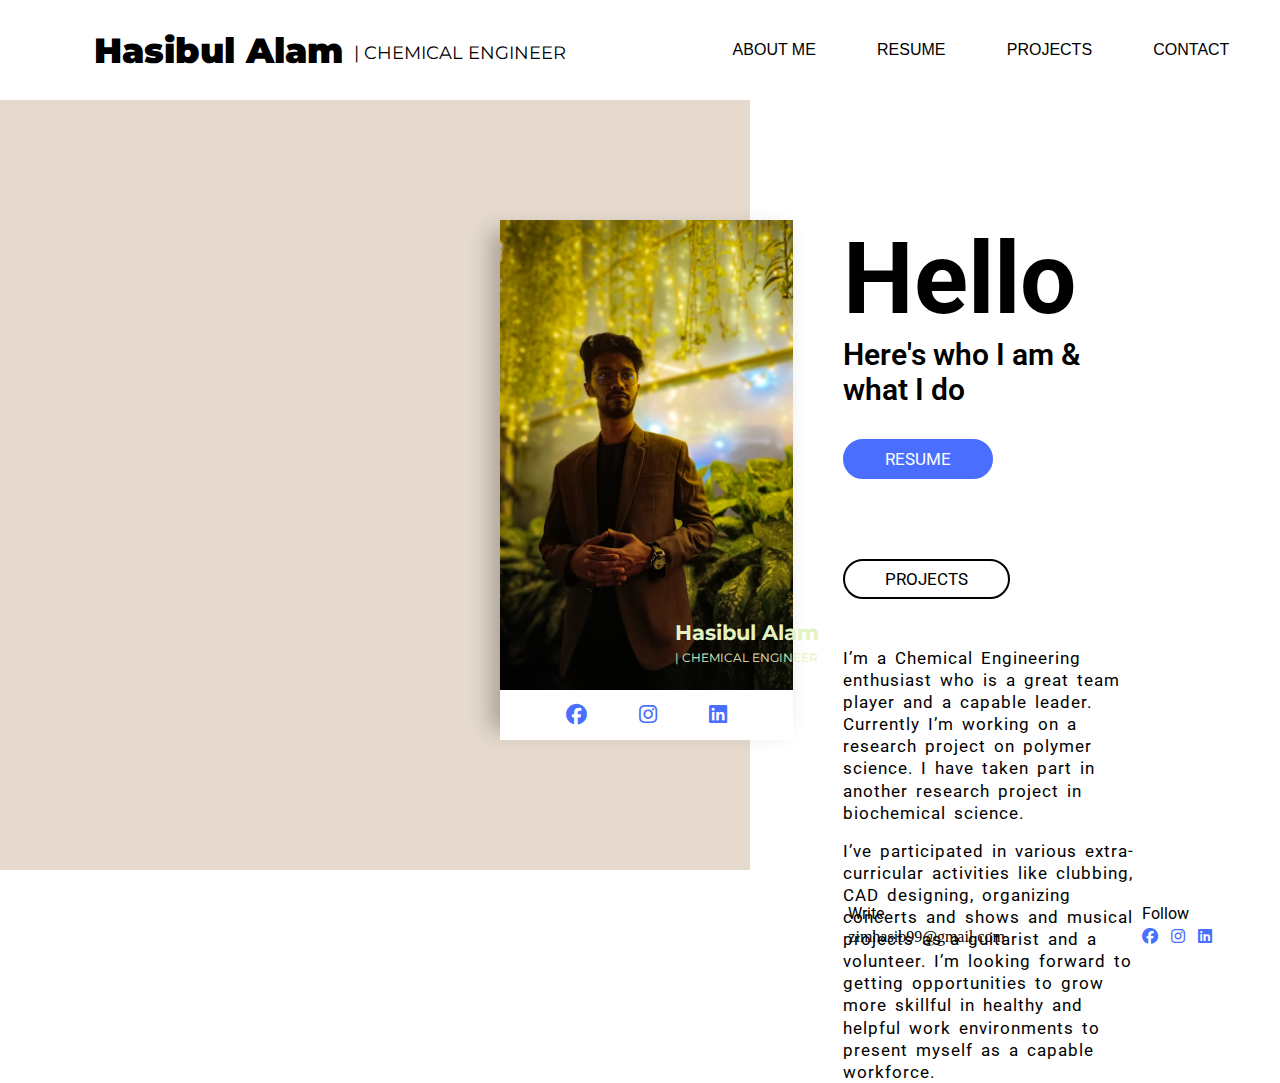
==== index.html @ 56c9ac2d "Add files via upload" ====
<!DOCTYPE html>
<html lang="en">
  <head>
    <meta charset="UTF-8" />
    <meta http-equiv="X-UA-Compatible" content="IE=edge" />
    <meta name="viewport" content="width=device-width, initial-scale=1.0" />
    <meta
      name="description"
      content="I’m a Chemical Engineering enthusiast who is a great team player and
    a capable leader. Currently I’m working on a research project on
    polymer science. I have taken part in another research project in
    biochemical science."
    />
    <meta name="author" content="Nakibul Alam" />
    <title>Hasibul Alam</title>
    <link rel="stylesheet" href="./styles.css" />
    <link
      rel="shortcut icon"
      href="./images/IMG_20230428_001751.jpg"
      type="image/x-icon"
    />
    <link
      rel="stylesheet"
      href="https://cdnjs.cloudflare.com/ajax/libs/font-awesome/6.2.0/css/all.css"
    />
    <link rel="preconnect" href="https://fonts.googleapis.com" />
    <link rel="preconnect" href="https://fonts.gstatic.com" crossorigin />
    <link
      href="https://fonts.googleapis.com/css2?family=Montserrat:wght@400;700;900&family=Roboto:wght@400;700;900&display=swap"
      rel="stylesheet"
    />
  </head>
  <body>
    <header>
      <div class="title">
        <span class="blue-block"></span> Hasibul Alam
        <span class="sub-title">| CHEMICAL ENGINEER</span>
      </div>
      <nav>
        <ul>
          <li><a class="nav-link" href="#about">ABOUT ME</a></li>
          <li><a class="nav-link" href="">RESUME</a></li>
          <li><a class="nav-link" href="">PROJECTS</a></li>
          <li><a class="nav-link" href="">CONTACT</a></li>
        </ul>
      </nav>
    </header>
    <section class="main-section">
      <div class="colored-side-bar"></div>
      <div class="intro">
        <div class="card">
          <div class="names">
            <p class="card-title">
              Hasibul Alam<br />
              <span class="card-sub-title">| CHEMICAL ENGINEER</span>
            </p>
          </div>
          <!-- <div class="blue-bar"></div> -->
          <div class="social-icons">
            <a
              class="social-links"
              href="https://www.facebook.com/ZimIsGroot?mibextid=ZbWKwL"
              target="_blank"
              ><i class="fa-brands fa-facebook"></i
            ></a>
            <a
              class="social-links"
              href="https://instagram.com/zim_is_groot?igshid=ZDdkNTZiNTM="
              target="_blank"
              ><i class="fa-brands fa-instagram"></i
            ></a>
            <a
              class="social-links"
              href="https://www.linkedin.com/in/hasibul6278"
              target="_blank"
              ><i class="fa-brands fa-linkedin"></i
            ></a>
          </div>
        </div>
        <div class="about-me" id="about">
          <p class="intro-title">Hello</p>
          <p class="intro-sub">Here's who I am & what I do</p>
          <button class="resume-button button">RESUME</button>
          <button class="projects-button button">PROJECTS</button>
          <p class="intro-desc one">
            I’m a Chemical Engineering enthusiast who is a great team player and
            a capable leader. Currently I’m working on a research project on
            polymer science. I have taken part in another research project in
            biochemical science.
          </p>
          <p class="intro-desc two">
            I’ve participated in various extra-curricular activities like
            clubbing, CAD designing, organizing concerts and shows and musical
            projects as a guitarist and a volunteer. I’m looking forward to
            getting opportunities to grow more skillful in healthy and helpful
            work environments to present myself as a capable workforce.
          </p>
        </div>
      </div>
    </section>
    <footer>
      <div class="flex-cont">
        <div class="flex-one">
          <p class="foot-name cal">Write</p>
          <p>zimhasib99@gmail.com</p>
        </div>
        <div class="flex-two">
          <p class="foot-name cal">Follow</p>
          <div class="foot-socials">
            <a
              class="foot-social social-links"
              href="https://www.facebook.com/ZimIsGroot?mibextid=ZbWKwL"
              target="_blank"
              ><i class="fa-brands fa-facebook"></i
            ></a>
            <a
              class="foot-social social-links"
              href="https://instagram.com/zim_is_groot?igshid=ZDdkNTZiNTM="
              target="_blank"
              ><i class="fa-brands fa-instagram"></i
            ></a>
            <a
              class="foot-social social-links"
              href="https://www.linkedin.com/in/hasibul6278"
              target="_blank"
              ><i class="fa-brands fa-linkedin"></i
            ></a>
          </div>
        </div>
      </div>
    </footer>
  </body>
</html>
---- styles.css ----
* {
  margin: 0;
  padding: 0;
  box-sizing: border-box;
}

header {
  padding: 10px 20px;
  height: 100px;
  display: flex;
  justify-content: space-between;
  align-items: center;
}

.title {
  flex-basis: 50%;
  text-align: center;
  font-family: "Montserrat", sans-serif;
  font-weight: 900;
  font-size: 35px;
}

.sub-title {
  font-weight: normal;
  font-size: 18px;
  position: relative;
  bottom: 4px;
}

nav {
  flex-basis: 45%;
}

ul {
  list-style: none;
  display: flex;
  justify-content: space-around;
}

.nav-link {
  text-decoration: none;
  color: black;
  transition: 0.5s;
  font-family: "Segoe UI", Tahoma, Geneva, Verdana, sans-serif;
}

.nav-link:hover {
  color: rgb(74, 110, 255);
}

/* main-section */

.main-section {
  position: relative;
}

.colored-side-bar {
  width: 750px;
  height: 770px;
  background-color: #e6dace;
  z-index: -3;
}

.intro {
  width: 50%;
  height: 510px;
  display: flex;
  /* align-items: center; */
  position: absolute;
  top: 120px;
  left: 500px;
}

.about-me {
  flex-basis: 60%;
  margin-left: 50px;
}

.intro-title {
  font-family: "Roboto", sans-serif;
  font-weight: 700;
  font-size: 100px;
}

.intro-sub {
  font-family: "Roboto", sans-serif;
  font-weight: 600;
  font-size: 30px;
}

.intro-desc {
  font-family: "Roboto", sans-serif;
  letter-spacing: 1px;
  font-size: 17px;
  word-spacing: 3px;
  line-height: 1.3;
}

.intro-desc.one {
  margin-bottom: 1rem;
}

.button {
  padding: 8px 40px;
  border-radius: 20px;
  font-family: "Roboto", sans-serif;
  font-size: 17px;
  margin-top: 2rem;
  margin-bottom: 3rem;
  transition: 0.3s;
  cursor: pointer;
}

.resume-button {
  color: white;
  background-color: rgb(74, 110, 255);
  border: 2px solid rgb(74, 110, 255);
}

.resume-button:hover {
  color: black;
  background-color: #fff;
  border: 2px solid rgb(74, 110, 255);
}

.projects-button {
  color: black;
  background-color: #fff;
  border: solid 2px;
}

.projects-button:hover {
  background-color: rgb(74, 110, 255);
  border: 2px solid rgb(74, 110, 255);
  color: white;
}

.card {
  height: 500px;
  background-color: #f4ece6;
  flex-basis: 380px;
  display: flex;
  flex-direction: column;
  justify-content: space-around;
  align-items: center;
  box-shadow: -10px 10px 20px rgba(0, 0, 0, 0.25);
  background-image: url("./images/IMG_20230102_224158\ \(2\).jpg");
  background-size: cover;
  background-repeat: no-repeat;
}

.names {
  color: #e3f2c1;
  position: relative;
  top: 300px;
  right: -100px;
}

.card-title {
  font-family: "Montserrat", sans-serif;
  font-size: 1.3rem;
  font-weight: 700;
}

.card-sub-title {
  font-size: 0.78rem;
  font-weight: normal;
  font-family: "Montserrat", sans-serif;
  position: relative;
  bottom: 3px;
}

.card > p {
  text-align: center;
}

.pro-pic {
  width: 200px;
  height: 200px;
  border-radius: 50%;
}

.social-icons {
  background-color: white;
  width: 100%;
  height: 50px;
  display: flex;
  justify-content: space-around;
  align-items: center;
  position: relative;
  bottom: -120px;
  padding: 0 40px;
}

.social-links {
  font-size: 1.3rem;
  color: rgb(74, 110, 255);
  transition: 0.3s;
}

.social-links:hover {
  color: black;
}

/* footer */

footer {
  height: 70px;
  margin-top: 40px;
}

.flex-cont {
  margin-left: auto;
  margin-right: 0;
  height: 30px;
  width: 500px;
  display: flex;
  justify-content: space-around;
  align-items: center;
}

.foot-socials {
  width: 70px;
  display: flex;
  justify-content: space-between;
}

.foot-social {
  font-size: 1rem;
}

.cal {
  font-family: "Roboto", sans-serif;
  margin-bottom: 5px;
}
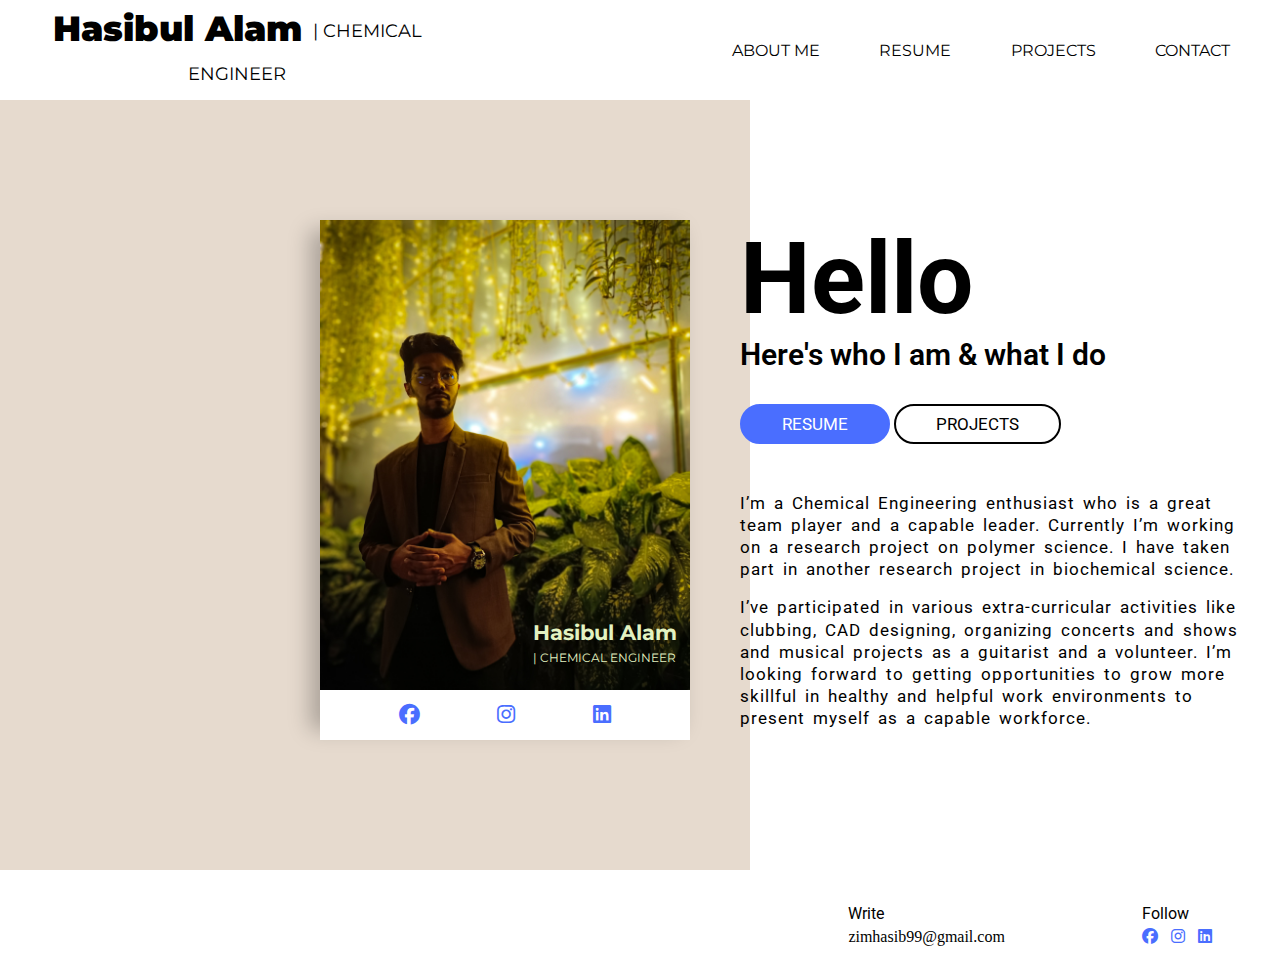
==== commit 467abcfa: "Update index.html" ====
--- a/index.html
+++ b/index.html
@@ -6,8 +6,8 @@
     <meta name="viewport" content="width=device-width, initial-scale=1.0" />
     <meta
       name="description"
-      content="I’m a Chemical Engineering enthusiast who is a great team player and
-    a capable leader. Currently I’m working on a research project on
+      content="I am a Chemical Engineering enthusiast who is a great team player and
+    a capable leader. Currently I am working on a research project on
     polymer science. I have taken part in another research project in
     biochemical science."
     />
@@ -33,7 +33,7 @@
   <body>
     <header>
       <div class="title">
-        <span class="blue-block"></span> Hasibul Alam
+        Hasibul Alam
         <span class="sub-title">| CHEMICAL ENGINEER</span>
       </div>
       <nav>
@@ -55,7 +55,6 @@
               <span class="card-sub-title">| CHEMICAL ENGINEER</span>
             </p>
           </div>
-          <!-- <div class="blue-bar"></div> -->
           <div class="social-icons">
             <a
               class="social-links"
--- a/styles.css
+++ b/styles.css
@@ -1,3 +1,9 @@
+:root {
+  --font-montserrat: "Montserrat", sans-serif;
+  --font-roboto: "Roboto", sans-serif;
+  --color-primary: rgb(74, 110, 255);
+}
+
 * {
   margin: 0;
   padding: 0;
@@ -13,16 +19,16 @@
 }
 
 .title {
-  flex-basis: 50%;
+  flex: 0 0 35%;
   text-align: center;
-  font-family: "Montserrat", sans-serif;
+  font-family: var(--font-montserrat);
   font-weight: 900;
-  font-size: 35px;
+  font-size: 2.188rem;
 }
 
 .sub-title {
   font-weight: normal;
-  font-size: 18px;
+  font-size: 1.125rem;
   position: relative;
   bottom: 4px;
 }
@@ -41,11 +47,11 @@
   text-decoration: none;
   color: black;
   transition: 0.5s;
-  font-family: "Segoe UI", Tahoma, Geneva, Verdana, sans-serif;
+  font-family: var(--font-montserrat);
 }
 
 .nav-link:hover {
-  color: rgb(74, 110, 255);
+  color: var(--color-primary);
 }
 
 /* main-section */
@@ -56,6 +62,7 @@
 
 .colored-side-bar {
   width: 750px;
+  /* width: 39.35%; */
   height: 770px;
   background-color: #e6dace;
   z-index: -3;
@@ -65,35 +72,39 @@
   width: 50%;
   height: 510px;
   display: flex;
-  /* align-items: center; */
   position: absolute;
   top: 120px;
-  left: 500px;
+  /* left: 500px; */
+  left: 25%;
 }
 
 .about-me {
   flex-basis: 60%;
   margin-left: 50px;
+  min-width: 505px;
 }
 
 .intro-title {
-  font-family: "Roboto", sans-serif;
   font-weight: 700;
-  font-size: 100px;
+  font-size: 6.25rem;
 }
 
 .intro-sub {
-  font-family: "Roboto", sans-serif;
   font-weight: 600;
-  font-size: 30px;
+  font-size: 1.875rem;
 }
 
 .intro-desc {
-  font-family: "Roboto", sans-serif;
+  font-size: 1.063rem;
   letter-spacing: 1px;
-  font-size: 17px;
+  line-height: 1.3;
   word-spacing: 3px;
-  line-height: 1.3;
+}
+
+.intro-title,
+.intro-sub,
+.intro-desc {
+  font-family: var(--font-roboto);
 }
 
 .intro-desc.one {
@@ -103,24 +114,25 @@
 .button {
   padding: 8px 40px;
   border-radius: 20px;
-  font-family: "Roboto", sans-serif;
-  font-size: 17px;
+  font-family: var(--font-roboto);
+  font-size: 1.063rem;
   margin-top: 2rem;
   margin-bottom: 3rem;
   transition: 0.3s;
   cursor: pointer;
 }
 
-.resume-button {
-  color: white;
-  background-color: rgb(74, 110, 255);
-  border: 2px solid rgb(74, 110, 255);
+.resume-button,
+.projects-button:hover {
+  color: #fff;
+  background-color: var(--color-primary);
+  border: 2px solid var(--color-primary);
 }
 
 .resume-button:hover {
   color: black;
   background-color: #fff;
-  border: 2px solid rgb(74, 110, 255);
+  border: 2px solid var(--color-primary);
 }
 
 .projects-button {
@@ -129,16 +141,11 @@
   border: solid 2px;
 }
 
-.projects-button:hover {
-  background-color: rgb(74, 110, 255);
-  border: 2px solid rgb(74, 110, 255);
-  color: white;
-}
-
 .card {
   height: 500px;
   background-color: #f4ece6;
   flex-basis: 380px;
+  min-width: 370px;
   display: flex;
   flex-direction: column;
   justify-content: space-around;
@@ -157,7 +164,7 @@
 }
 
 .card-title {
-  font-family: "Montserrat", sans-serif;
+  font-family: var(--font-montserrat);
   font-size: 1.3rem;
   font-weight: 700;
 }
@@ -165,20 +172,20 @@
 .card-sub-title {
   font-size: 0.78rem;
   font-weight: normal;
-  font-family: "Montserrat", sans-serif;
+  font-family: var(--font-montserrat);
   position: relative;
   bottom: 3px;
 }
 
-.card > p {
+/* .card > p {
   text-align: center;
-}
-
-.pro-pic {
+} */
+
+/* .pro-pic {
   width: 200px;
   height: 200px;
   border-radius: 50%;
-}
+} */
 
 .social-icons {
   background-color: white;
@@ -194,7 +201,7 @@
 
 .social-links {
   font-size: 1.3rem;
-  color: rgb(74, 110, 255);
+  color: var(--color-primary);
   transition: 0.3s;
 }
 
@@ -230,6 +237,84 @@
 }
 
 .cal {
-  font-family: "Roboto", sans-serif;
+  font-family: var(--font-roboto);
   margin-bottom: 5px;
 }
+
+@media screen and (max-width: 480px) {
+  header {
+    display: block;
+  }
+
+  .sub-title {
+    top: 10px;
+    display: block;
+  }
+
+  nav {
+    display: none;
+  }
+
+  .colored-side-bar {
+    position: relative;
+    width: 100%;
+    top: 320px;
+    height: 870px;
+  }
+
+  .intro {
+    flex-direction: column;
+    justify-content: space-between;
+    align-items: center;
+    height: 1100px;
+    top: 50px;
+  }
+
+  .card {
+    min-width: 350px;
+    background-size: cover;
+  }
+
+  .names {
+    top: 250px;
+    right: -90px;
+  }
+
+  .social-icons {
+    height: 40px;
+    bottom: -108px;
+  }
+
+  .about-me {
+    min-width: 360px;
+    margin-left: 0;
+    text-align: left;
+    padding-left: 20px;
+  }
+
+  .intro-title {
+    font-weight: 700;
+    font-size: 3.6rem;
+    padding-bottom: 20px;
+  }
+
+  .intro-sub {
+    font-weight: 600;
+    font-size: 1.3rem;
+  }
+
+  footer {
+    position: absolute;
+    bottom: -480px;
+    padding: 20px 0;
+  }
+
+  .flex-cont {
+    margin: 0 10 0 10;
+    height: 30px;
+    width: 400px;
+    display: flex;
+    justify-content: space-evenly;
+    align-items: flex-center;
+  }
+}
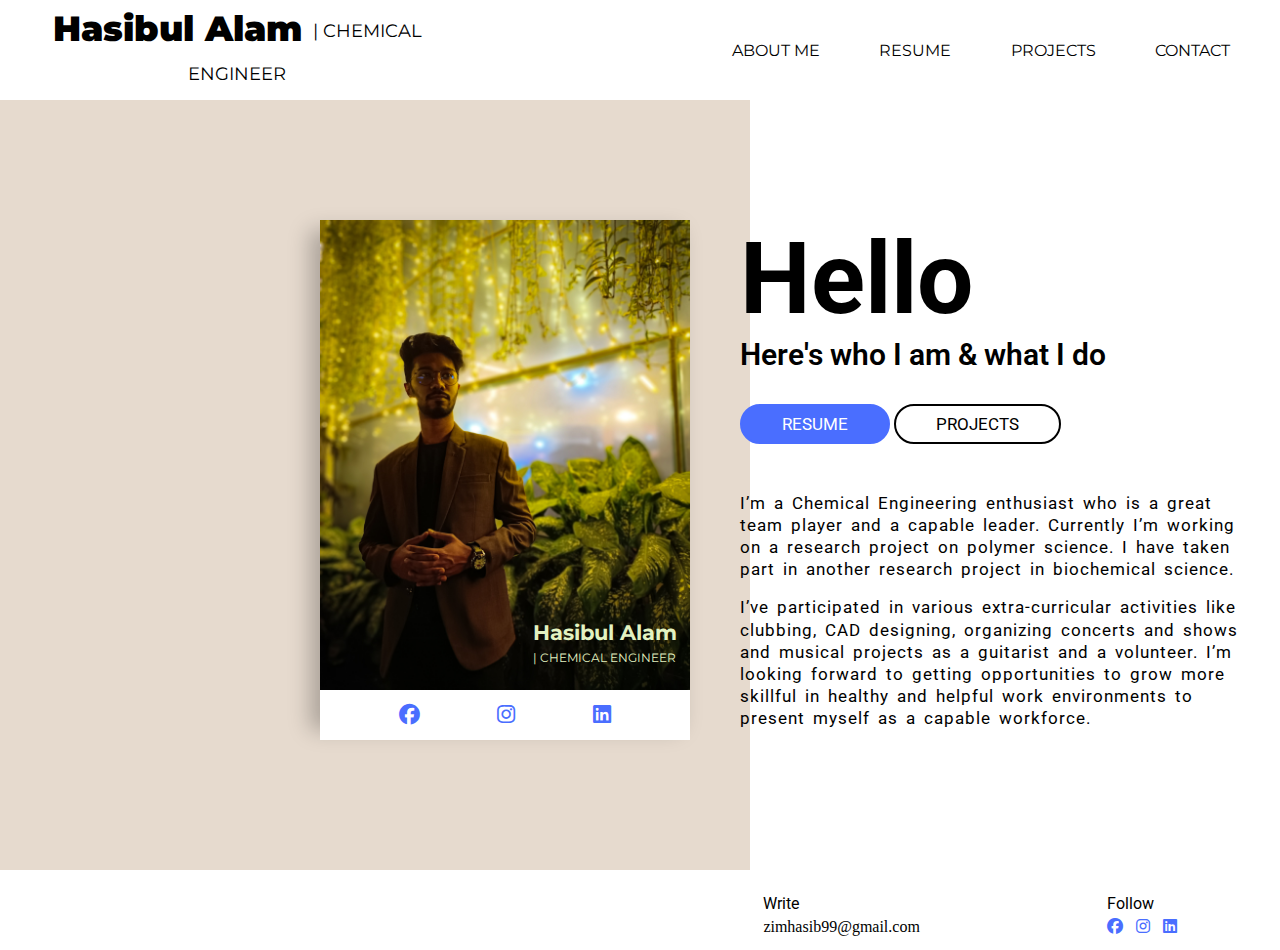
==== commit e06356cd: "Update index.html" ====
--- a/index.html
+++ b/index.html
@@ -98,33 +98,31 @@
       </div>
     </section>
     <footer>
-      <div class="flex-cont">
-        <div class="flex-one">
-          <p class="foot-name cal">Write</p>
-          <p>zimhasib99@gmail.com</p>
-        </div>
-        <div class="flex-two">
-          <p class="foot-name cal">Follow</p>
-          <div class="foot-socials">
-            <a
-              class="foot-social social-links"
-              href="https://www.facebook.com/ZimIsGroot?mibextid=ZbWKwL"
-              target="_blank"
-              ><i class="fa-brands fa-facebook"></i
-            ></a>
-            <a
-              class="foot-social social-links"
-              href="https://instagram.com/zim_is_groot?igshid=ZDdkNTZiNTM="
-              target="_blank"
-              ><i class="fa-brands fa-instagram"></i
-            ></a>
-            <a
-              class="foot-social social-links"
-              href="https://www.linkedin.com/in/hasibul6278"
-              target="_blank"
-              ><i class="fa-brands fa-linkedin"></i
-            ></a>
-          </div>
+      <div class="flex-one">
+        <p class="foot-name cal">Write</p>
+        <p>zimhasib99@gmail.com</p>
+      </div>
+      <div class="flex-two">
+        <p class="foot-name cal">Follow</p>
+        <div class="foot-socials">
+          <a
+            class="foot-social social-links"
+            href="https://www.facebook.com/ZimIsGroot?mibextid=ZbWKwL"
+            target="_blank"
+            ><i class="fa-brands fa-facebook"></i
+          ></a>
+          <a
+            class="foot-social social-links"
+            href="https://instagram.com/zim_is_groot?igshid=ZDdkNTZiNTM="
+            target="_blank"
+            ><i class="fa-brands fa-instagram"></i
+          ></a>
+          <a
+            class="foot-social social-links"
+            href="https://www.linkedin.com/in/hasibul6278"
+            target="_blank"
+            ><i class="fa-brands fa-linkedin"></i
+          ></a>
         </div>
       </div>
     </footer>
--- a/styles.css
+++ b/styles.css
@@ -213,17 +213,13 @@
 
 footer {
   height: 70px;
-  margin-top: 40px;
-}
-
-.flex-cont {
-  margin-left: auto;
-  margin-right: 0;
-  height: 30px;
-  width: 500px;
+  margin-top: 10px;
   display: flex;
   justify-content: space-around;
   align-items: center;
+  width: 600px;
+  margin-left: auto;
+  margin-right: 10px;
 }
 
 .foot-socials {
@@ -241,7 +237,7 @@
   margin-bottom: 5px;
 }
 
-@media screen and (max-width: 480px) {
+@media screen and (max-width: 500px) {
   header {
     display: block;
   }
@@ -259,7 +255,7 @@
     position: relative;
     width: 100%;
     top: 320px;
-    height: 870px;
+    height: 800px;
   }
 
   .intro {
@@ -304,17 +300,8 @@
   }
 
   footer {
-    position: absolute;
-    bottom: -480px;
-    padding: 20px 0;
-  }
-
-  .flex-cont {
-    margin: 0 10 0 10;
-    height: 30px;
-    width: 400px;
-    display: flex;
-    justify-content: space-evenly;
-    align-items: flex-center;
-  }
-}
+    position: relative;
+    top: 320px;
+    width: 300px;
+  }
+}
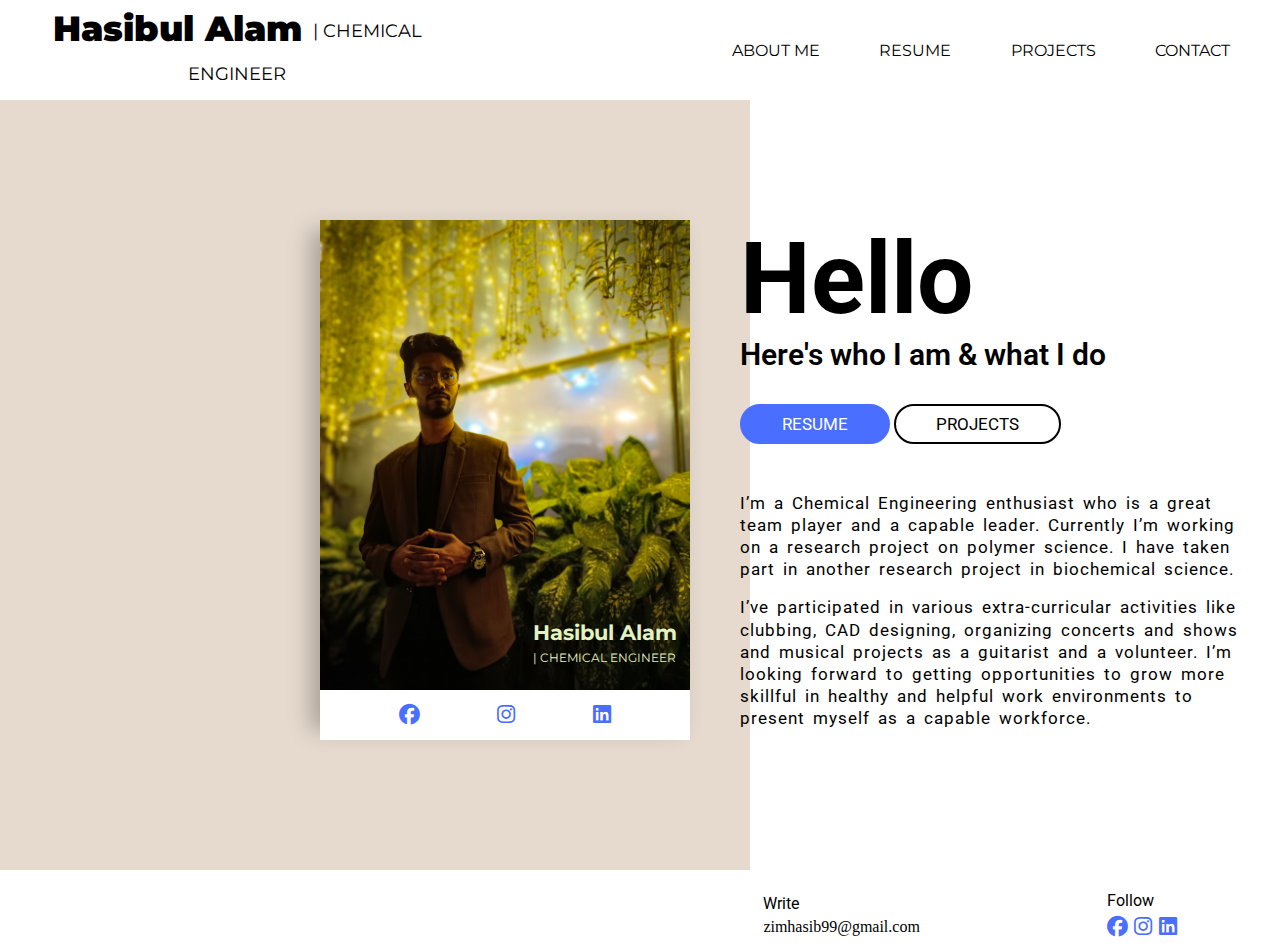
==== commit 7d0dd08f: "Update index.html" ====
--- a/index.html
+++ b/index.html
@@ -13,6 +13,7 @@
     />
     <meta name="author" content="Nakibul Alam" />
     <title>Hasibul Alam</title>
+    <link rel="stylesheet" href="./common.css" />
     <link rel="stylesheet" href="./styles.css" />
     <link
       rel="shortcut icon"
@@ -26,7 +27,7 @@
     <link rel="preconnect" href="https://fonts.googleapis.com" />
     <link rel="preconnect" href="https://fonts.gstatic.com" crossorigin />
     <link
-      href="https://fonts.googleapis.com/css2?family=Montserrat:wght@400;700;900&family=Roboto:wght@400;700;900&display=swap"
+      href="https://fonts.googleapis.com/css2?family=Montserrat:wght@400;500;600;700;900&family=Roboto:wght@400;700;900&display=swap"
       rel="stylesheet"
     />
   </head>
@@ -38,10 +39,10 @@
       </div>
       <nav>
         <ul>
-          <li><a class="nav-link" href="#about">ABOUT ME</a></li>
-          <li><a class="nav-link" href="">RESUME</a></li>
-          <li><a class="nav-link" href="">PROJECTS</a></li>
-          <li><a class="nav-link" href="">CONTACT</a></li>
+          <li><a class="nav-link" href="#">ABOUT ME</a></li>
+          <li><a class="nav-link" href="./resume.html">RESUME</a></li>
+          <li><a class="nav-link" href="./projects.html">PROJECTS</a></li>
+          <li><a class="nav-link" href="./contact-me.html">CONTACT</a></li>
         </ul>
       </nav>
     </header>
@@ -79,8 +80,18 @@
         <div class="about-me" id="about">
           <p class="intro-title">Hello</p>
           <p class="intro-sub">Here's who I am & what I do</p>
-          <button class="resume-button button">RESUME</button>
-          <button class="projects-button button">PROJECTS</button>
+          <button
+            class="resume-button button"
+            onclick="window.location='./resume.html';"
+          >
+            RESUME
+          </button>
+          <button
+            class="projects-button button"
+            onclick="window.location='./projects.html';"
+          >
+            PROJECTS
+          </button>
           <p class="intro-desc one">
             I’m a Chemical Engineering enthusiast who is a great team player and
             a capable leader. Currently I’m working on a research project on
--- a/common.css
+++ b/common.css
@@ -0,0 +1,113 @@
+/* header */
+
+:root {
+  --font-montserrat: "Montserrat", sans-serif;
+  --font-roboto: "Roboto", sans-serif;
+  --color-primary: rgb(74, 110, 255);
+}
+
+* {
+  margin: 0;
+  padding: 0;
+  box-sizing: border-box;
+}
+
+header {
+  background-color: #fff;
+  padding: 10px 20px;
+  height: 100px;
+  display: flex;
+  justify-content: space-between;
+  align-items: center;
+}
+
+.title {
+  flex: 0 0 35%;
+  text-align: center;
+  font-family: var(--font-montserrat);
+  font-weight: 900;
+  font-size: 2.188rem;
+}
+
+.sub-title {
+  font-weight: normal;
+  font-size: 1.125rem;
+  position: relative;
+  bottom: 4px;
+}
+
+nav {
+  flex-basis: 45%;
+}
+
+ul {
+  list-style: none;
+  display: flex;
+  justify-content: space-around;
+}
+
+.nav-link {
+  text-decoration: none;
+  color: black;
+  transition: 0.5s;
+  font-family: var(--font-montserrat);
+}
+
+.nav-link:active {
+  color: var(--color-primary);
+}
+
+.nav-link:hover {
+  color: var(--color-primary);
+}
+
+/* footer */
+
+footer {
+  background-color: #fff;
+  height: 70px;
+  margin-top: 10px;
+  display: flex;
+  justify-content: space-around;
+  align-items: center;
+  width: 600px;
+  margin-left: auto;
+  margin-right: 10px;
+}
+
+.foot-socials {
+  width: 70px;
+  display: flex;
+  justify-content: space-between;
+}
+
+.foot-social {
+  font-size: 1rem;
+}
+
+.cal {
+  font-family: var(--font-roboto);
+  margin-bottom: 5px;
+}
+
+.social-links:hover {
+  color: black;
+}
+
+/* mediaquery */
+
+@media screen and (max-width: 500px) {
+  header {
+    display: block;
+    border: 1px solid #fff;
+  }
+
+  .sub-title {
+    top: 10px;
+    display: block;
+  }
+
+  nav {
+    display: none;
+  }
+}
--- a/styles.css
+++ b/styles.css
@@ -1,59 +1,3 @@
-:root {
-  --font-montserrat: "Montserrat", sans-serif;
-  --font-roboto: "Roboto", sans-serif;
-  --color-primary: rgb(74, 110, 255);
-}
-
-* {
-  margin: 0;
-  padding: 0;
-  box-sizing: border-box;
-}
-
-header {
-  padding: 10px 20px;
-  height: 100px;
-  display: flex;
-  justify-content: space-between;
-  align-items: center;
-}
-
-.title {
-  flex: 0 0 35%;
-  text-align: center;
-  font-family: var(--font-montserrat);
-  font-weight: 900;
-  font-size: 2.188rem;
-}
-
-.sub-title {
-  font-weight: normal;
-  font-size: 1.125rem;
-  position: relative;
-  bottom: 4px;
-}
-
-nav {
-  flex-basis: 45%;
-}
-
-ul {
-  list-style: none;
-  display: flex;
-  justify-content: space-around;
-}
-
-.nav-link {
-  text-decoration: none;
-  color: black;
-  transition: 0.5s;
-  font-family: var(--font-montserrat);
-}
-
-.nav-link:hover {
-  color: var(--color-primary);
-}
-
 /* main-section */
 
 .main-section {
@@ -177,16 +121,6 @@
   bottom: 3px;
 }
 
-/* .card > p {
-  text-align: center;
-} */
-
-/* .pro-pic {
-  width: 200px;
-  height: 200px;
-  border-radius: 50%;
-} */
-
 .social-icons {
   background-color: white;
   width: 100%;
@@ -205,52 +139,7 @@
   transition: 0.3s;
 }
 
-.social-links:hover {
-  color: black;
-}
-
-/* footer */
-
-footer {
-  height: 70px;
-  margin-top: 10px;
-  display: flex;
-  justify-content: space-around;
-  align-items: center;
-  width: 600px;
-  margin-left: auto;
-  margin-right: 10px;
-}
-
-.foot-socials {
-  width: 70px;
-  display: flex;
-  justify-content: space-between;
-}
-
-.foot-social {
-  font-size: 1rem;
-}
-
-.cal {
-  font-family: var(--font-roboto);
-  margin-bottom: 5px;
-}
-
 @media screen and (max-width: 500px) {
-  header {
-    display: block;
-  }
-
-  .sub-title {
-    top: 10px;
-    display: block;
-  }
-
-  nav {
-    display: none;
-  }
-
   .colored-side-bar {
     position: relative;
     width: 100%;
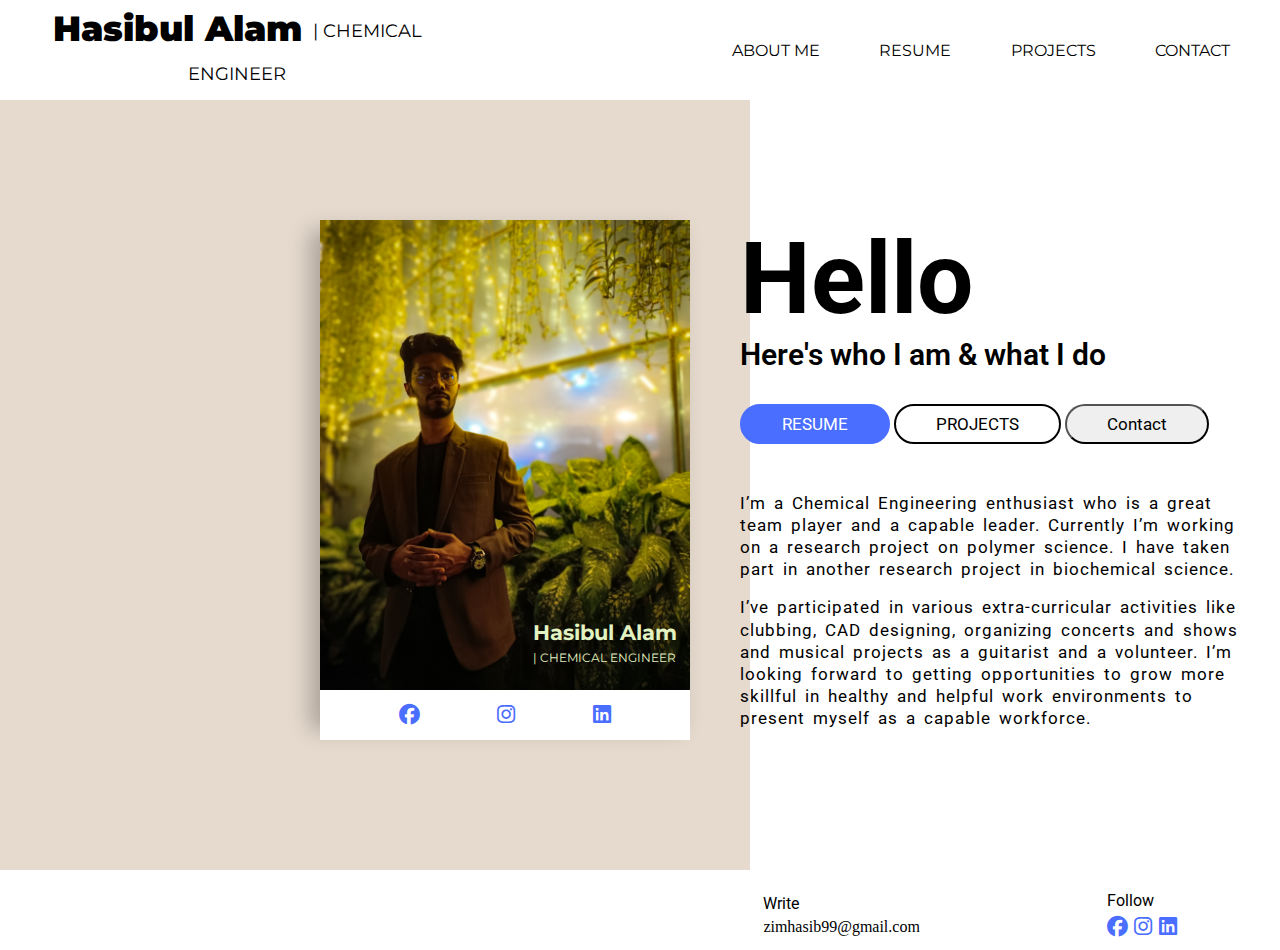
==== commit cf1e6ae5: "Update index.html" ====
--- a/index.html
+++ b/index.html
@@ -92,6 +92,12 @@
           >
             PROJECTS
           </button>
+          <button
+            class="button contact-button"
+            onclick="window.location='./contact-me.html';"
+          >
+            Contact
+          </button>
           <p class="intro-desc one">
             I’m a Chemical Engineering enthusiast who is a great team player and
             a capable leader. Currently I’m working on a research project on
